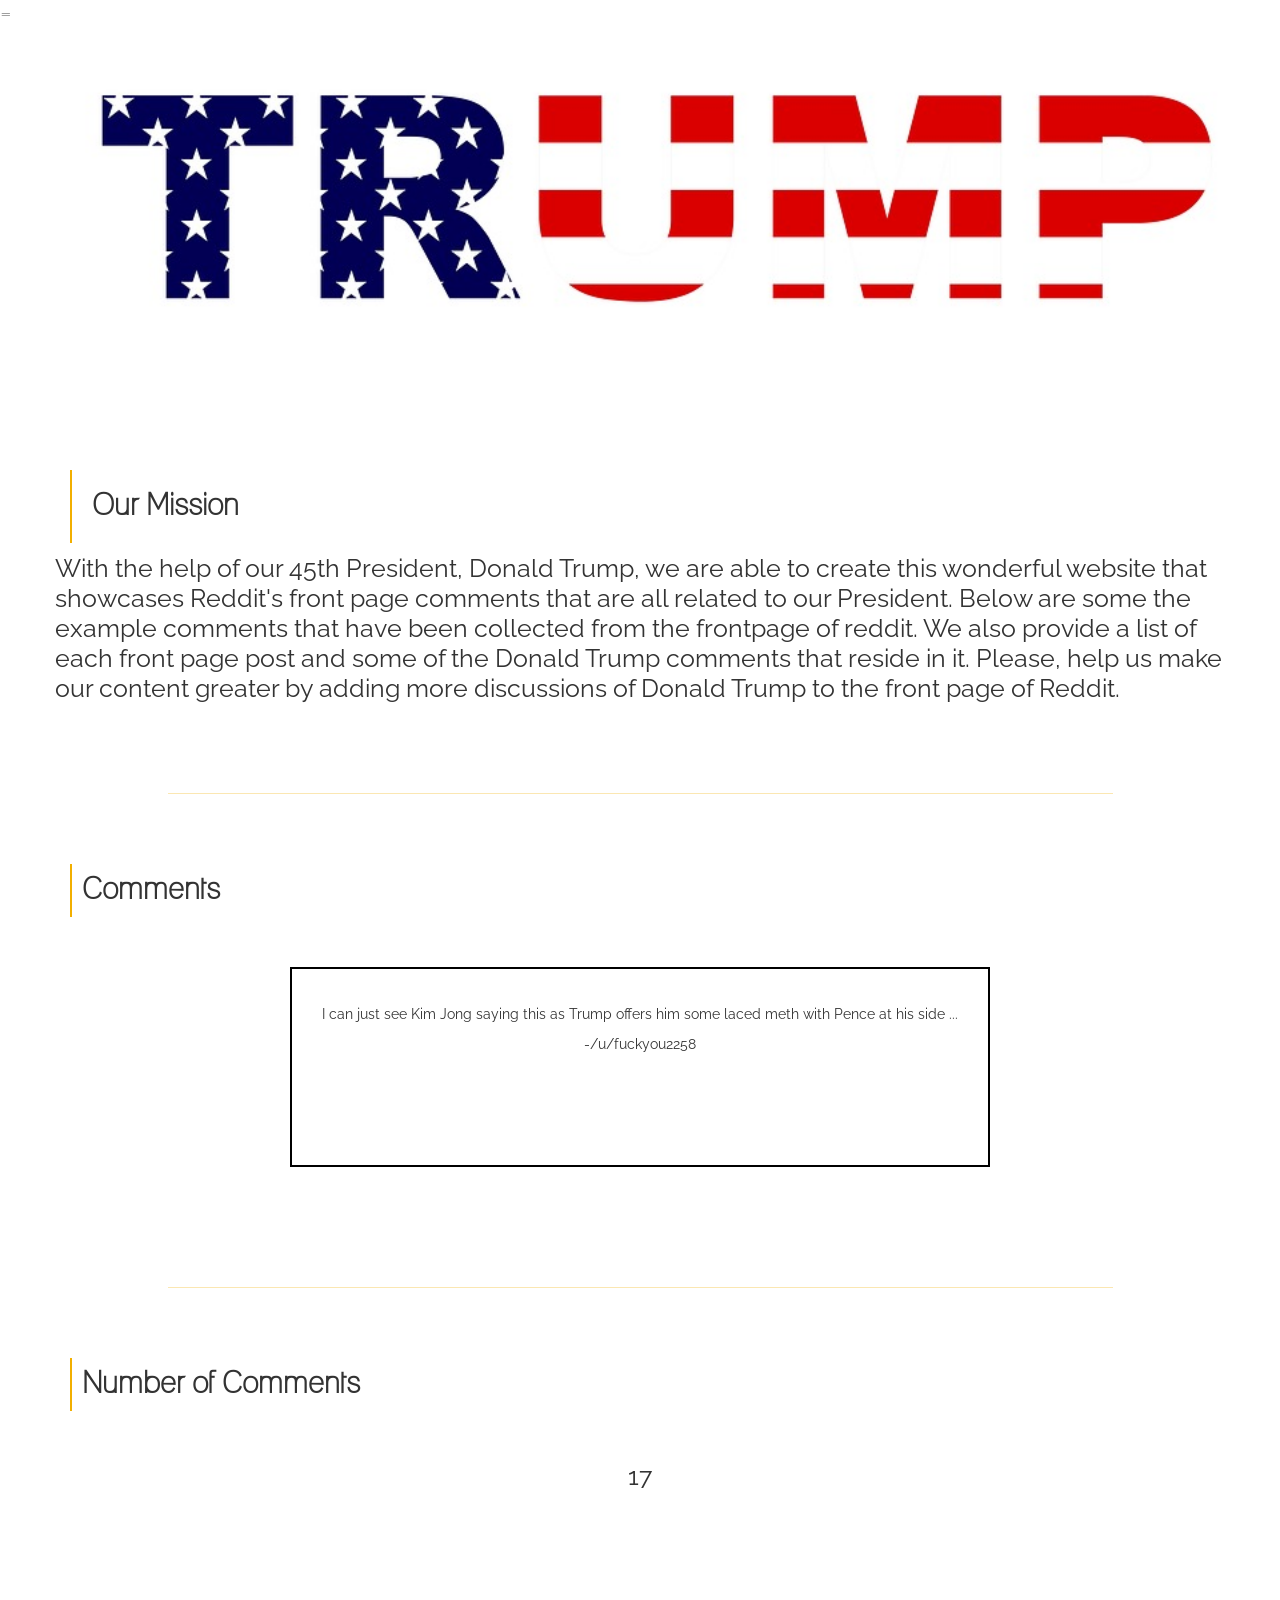
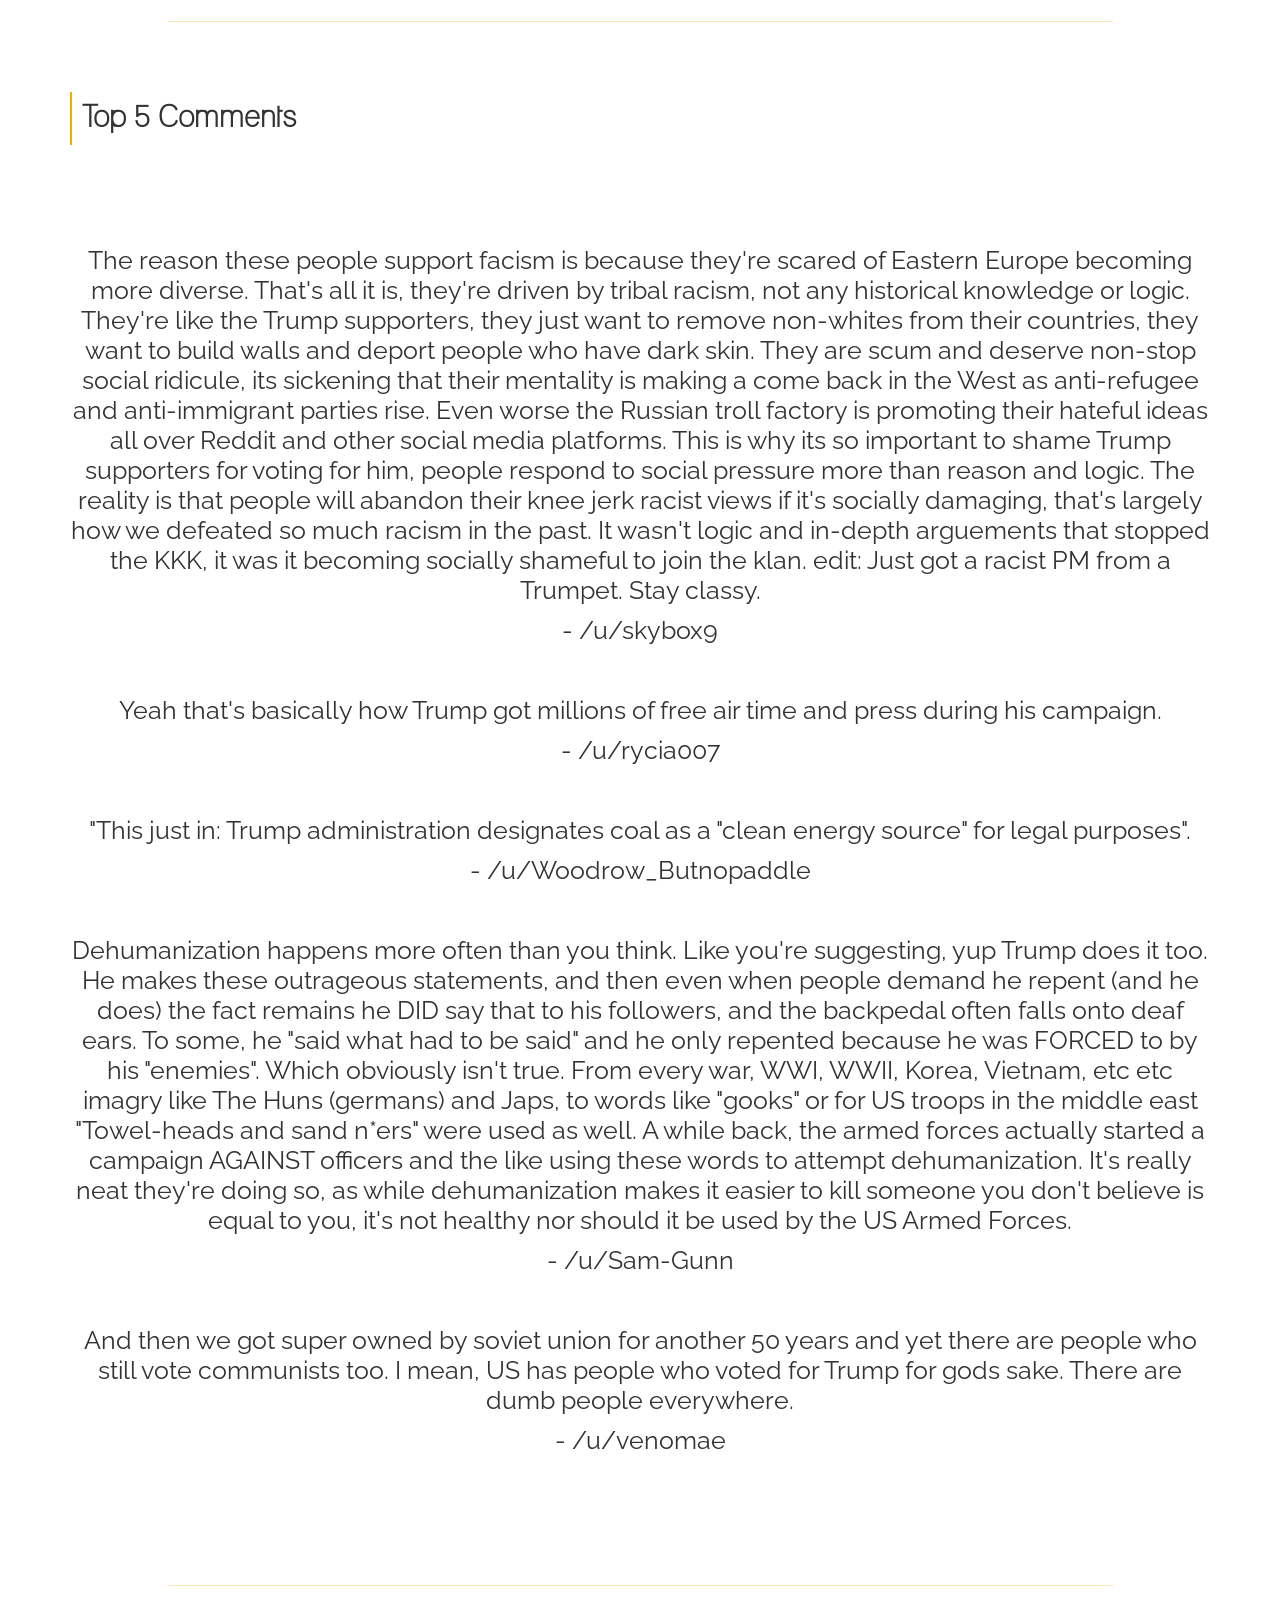
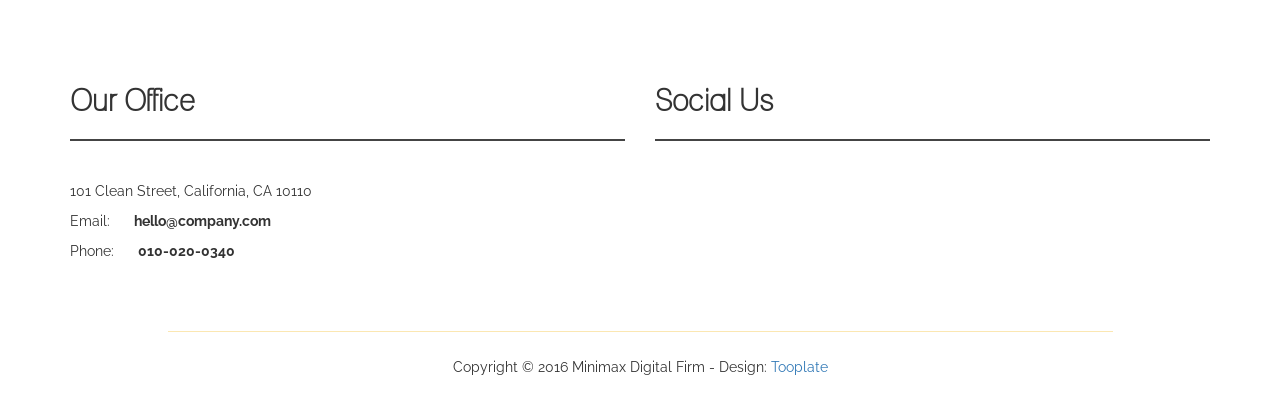
==== index.html @ 742bbc46 "Adding Website, and python script that generated a JavaScript file for the front end" ====
<!DOCTYPE html>
<html lang="en">
<head>

	<meta charset="utf-8">
	<meta http-equiv="X-UA-Compatible" content="IE=Edge">
	<meta name="viewport" content="width=device-width, initial-scale=1">
	<meta name="keywords" content="">
	<meta name="description" content="">

	<title>Reddit's Trump Comments</title>
<!--

Template 2080 Minimax

http://www.tooplate.com/view/2080-minimax

-->
	<!-- stylesheet css -->
	<link rel="stylesheet" href="css/bootstrap.min.css">
	<link rel="stylesheet" href="css/font-awesome.min.css">
	<link rel="stylesheet" href="css/nivo-lightbox.css">
	<link rel="stylesheet" href="css/nivo_themes/default/default.css">
	<link rel="stylesheet" href="css/style.css">
	<!-- google web font css -->
	<link href='http://fonts.googleapis.com/css?family=Raleway:400,300,600,700' rel='stylesheet' type='text/css'>

</head>
<body data-spy="scroll" data-target=".navbar-collapse">
	<!-- javascript js -->=
	<script src="js/jquery.js"></script>
	<script src="js/bootstrap.min.js"></script>
	<script src="js/nivo-lightbox.min.js"></script>
	<script src="js/smoothscroll.js"></script>
	<script src="js/jquery.nav.js"></script>
	<script src="js/isotope.js"></script>
	<script src="js/imagesloaded.min.js"></script>
	<script src="js/custom.js"></script>
	<script src="js/randomTrumpText.js"></script>

<!-- home section -->
<div id="home">
</div>

<!-- service section -->
<div id="service">
	<div class="container">
		<div class="row">
			<div class="col-md-12 col-sm-12">
				<h2>Our Mission</h2>
			</div>
			<div class="p-larger">
				<p>With the help of our 45th President, Donald Trump, we are able to create
				   this wonderful website that showcases Reddit's front page comments that
					 are all related to our President. Below are some the example comments that have been
				   collected from the frontpage of reddit. We also provide a list of each front
					 page post and some of the Donald Trump comments that reside in it. Please,
					 help us make our content greater by adding more discussions of Donald Trump
					 to the front page of Reddit.
				</p>
			</div>
		</div>
	</div>
</div>

<!-- divider section -->
<div class="container">
	<div class="row">
		<div class="col-md-1 col-sm-1"></div>
		<div class="col-md-10 col-sm-10">
			<hr>
		</div>
		<div class="col-md-1 col-sm-1"></div>
	</div>
</div>

<!-- about section -->
<div id="about">
	<div class="container">
		<div class="row">
			<div class="col-md-12 col-sm-12">
				<h2>Comments</h2>
			</div>
			<div class="col-md-12 col-sm-12">
				<div class="text-display">
					<p id="comment">Hello</p>
				</div>
			</div>
		</div>
	</div>
</div>

<!-- divider section -->
<div class="container">
	<div class="row">
		<div class="col-md-1 col-sm-1"></div>
		<div class="col-md-10 col-sm-10">
			<hr>
		</div>
		<div class="col-md-1 col-sm-1"></div>
	</div>
</div>

<!-- about section -->
<div id="about">
	<div class="container">
		<div class="row">
			<div class="col-md-12 col-sm-12">
				<h2>Number of Comments</h2>
			</div>
			<div class="col-md-12 col-sm-12">
				<div class="text-larger">
				  <p id="numberofComments"></p>
				</div>
			</div>
		</div>
	</div>
</div>

<!-- divider section -->
<div class="container">
	<div class="row">
		<div class="col-md-1 col-sm-1"></div>
		<div class="col-md-10 col-sm-10">
			<hr>
		</div>
		<div class="col-md-1 col-sm-1"></div>
	</div>
</div>

<!-- about section -->
<div id="about">
	<div class="container">
		<div class="row">
			<div class="col-md-12 col-sm-12">
				<h2>Top 5 Comments</h2>
			</div>
			<div class="col-md-12 col-sm-12">
				<p id="comment1" class="comments-spacing"></p>
				<p id="author1" class="text-larger"><p>
			  <p id="comment2" class="comments-spacing"></p>
				<p id="author2" class="text-larger"><p>
			  <p id="comment3" class="comments-spacing"></p>
				<p id="author3" class="text-larger"><p>
			  <p id="comment4" class="comments-spacing"></p>
				<p id="author4" class="text-larger"><p>
			  <p id="comment5" class="comments-spacing"></p>
				<p id="author5" class="text-larger"><p>
			</div>
		</div>
	</div>
</div>

<!-- divider section -->
<div class="container">
	<div class="row">
		<div class="col-md-1 col-sm-1"></div>
		<div class="col-md-10 col-sm-10">
			<hr>
		</div>
		<div class="col-md-1 col-sm-1"></div>
	</div>
</div>

<!-- footer section -->
<footer>
	<div class="container">
		<div class="row">
			<div class="col-md-6 col-sm-6">
				<h2>Our Office</h2>
				<p>101 Clean Street, California, CA 10110</p>
				<p>Email: <span>hello@company.com</span></p>
				<p>Phone: <span>010-020-0340</span></p>
			</div>
			<div class="col-md-6 col-sm-6">
				<h2>Social Us</h2>
				<ul class="social-icons">
					<li><a href="#" class="fa fa-facebook"></a></li>
					<li><a href="#" class="fa fa-twitter"></a></li>
                    <li><a href="#" class="fa fa-google-plus"></a></li>
					<li><a href="#" class="fa fa-dribbble"></a></li>
				</ul>
			</div>
		</div>
	</div>
</footer>

<!-- divider section -->
<div class="container">
	<div class="row">
		<div class="col-md-1 col-sm-1"></div>
		<div class="col-md-10 col-sm-10">
			<hr>
		</div>
		<div class="col-md-1 col-sm-1"></div>
	</div>
</div>

<!-- copyright section -->
<div class="copyright">
	<div class="container">
		<div class="row">
			<div class="col-md-12 col-sm-12">
				<p>Copyright &copy; 2016 Minimax Digital Firm

                - Design: <a rel="nofollow" href="http://www.tooplate.com" target="_parent">Tooplate</a></p>
			</div>
		</div>
	</div>
</div>

<!-- scrolltop section -->
<a href="#top" class="go-top"><i class="fa fa-angle-up"></i></a>
<script src="js/randomTrumpText.js"></script>

</body>
</html>
---- css/nivo_themes/default/default.css ----
/*
 * Nivo Lightbox Default Theme v1.0
 * http://dev7studios.com/nivo-lightbox
 *
 * Copyright 2013, Dev7studios
 * Free to use and abuse under the MIT license.
 * http://www.opensource.org/licenses/mit-license.php
 */
 
.nivo-lightbox-theme-default.nivo-lightbox-overlay { 
	background: #666;
	background: rgba(0,0,0,0.6); 
}
.nivo-lightbox-theme-default .nivo-lightbox-content.nivo-lightbox-loading { background: url(loading.gif) no-repeat 50% 50%; }

.nivo-lightbox-theme-default .nivo-lightbox-nav {
	top: 10%;
	width: 8%;
	height: 80%;
	text-indent: -9999px;
	background-repeat: no-repeat;
	background-position: 50% 50%;
	opacity: 0.5;
}
.nivo-lightbox-theme-default .nivo-lightbox-nav:hover { 
	opacity: 1; 
	background-color: rgba(0,0,0,0.5);
}
.nivo-lightbox-theme-default .nivo-lightbox-prev { 
	background-image: url(prev.png); 
	border-radius: 0 3px 3px 0;
}
.nivo-lightbox-theme-default .nivo-lightbox-next { 
	background-image: url(next.png); 
	border-radius: 3px 0 0 3px;
}

.nivo-lightbox-theme-default .nivo-lightbox-close {
	display: block;
	background: url(close.png) no-repeat;
	width: 48px;
	height: 48px;
	text-indent: -9999px;
	padding: 5px;
	opacity: 0.5;
}
.nivo-lightbox-theme-default .nivo-lightbox-close:hover { opacity: 1; }

.nivo-lightbox-theme-default .nivo-lightbox-title-wrap { bottom: -7%; }
.nivo-lightbox-theme-default .nivo-lightbox-title {
	font: 14px/20px 'Helvetica Neue', Helvetica, Arial, sans-serif;
	font-style: normal;
	font-weight: normal;
	background: #000;
	color: #fff;
	padding: 7px 15px;
	border-radius: 30px;
}

.nivo-lightbox-theme-default .nivo-lightbox-image img {
	background: #fff;
	-webkit-box-shadow: 0px 1px 1px rgba(0,0,0,0.4);
	        box-shadow: 0px 1px 1px rgba(0,0,0,0.4);
}
.nivo-lightbox-theme-default .nivo-lightbox-ajax,
.nivo-lightbox-theme-default .nivo-lightbox-inline {
	background: #fff;
	padding: 40px;
	-webkit-box-shadow: 0px 1px 1px rgba(0,0,0,0.4);
	        box-shadow: 0px 1px 1px rgba(0,0,0,0.4);
}

@media (-webkit-min-device-pixel-ratio: 1.3),
       (-o-min-device-pixel-ratio: 2.6/2),
       (min--moz-device-pixel-ratio: 1.3),
       (min-device-pixel-ratio: 1.3),
       (min-resolution: 1.3dppx) {

	.nivo-lightbox-theme-default .nivo-lightbox-content.nivo-lightbox-loading { 
		background-image: url(loading@2x.gif); 
		-webkit-background-size: 32px 32px; 
		        background-size: 32px 32px;
	}
	.nivo-lightbox-theme-default .nivo-lightbox-prev { 
		background-image: url(prev@2x.png); 
		-webkit-background-size: 48px 48px; 
		        background-size: 48px 48px;
	}
	.nivo-lightbox-theme-default .nivo-lightbox-next { 
		background-image: url(next@2x.png); 
		-webkit-background-size: 48px 48px; 
		        background-size: 48px 48px;
	}
	.nivo-lightbox-theme-default .nivo-lightbox-close { 
		background-image: url(close@2x.png); 
		-webkit-background-size: 16px 16px; 
		        background-size: 16px 16px;
	}
	
}
---- css/style.css ----
/*

Template 2080 Minimax

http://www.tooplate.com/view/2080-minimax

*/

body
	{
		background: #fff;
		font-family: 'lane_-_narrowregular', sans-serif;
    line-height: 30px;
	}

@font-face {
    font-family: 'lane_-_narrowregular';
    src: url('../fonts/LANENAR_-webfont.eot');
    src: url('../fonts/LANENAR_-webfont.eot?#iefix') format('embedded-opentype'),
         url('../fonts/LANENAR_-webfont.woff') format('woff'),
         url('../fonts/LANENAR_-webfont.ttf') format('truetype'),
         url('../fonts/LANENAR_-webfont.svg#lane_-_narrowregular') format('svg');
    font-weight: normal;
    font-style: normal;

}

h1, p {
  font-family: 'Raleway', sans-serif;
  font-weight: 400;
}

h2,h3 {
  font-weight: bold;
}

hr {
  border-color: #f2af00;
  margin: 0;
  opacity: 0.3;
}

img {
  max-width: 100%;
  height: auto;
  transition: all 0.3s ease-in;
}
img:hover {
  cursor: pointer;
  opacity: 0.5;
}

.mission-block {
	position: absolute;
	right: 2px;
}

.p-larger {
	font-family: 'Raleway', sans-serif;
	font-weight: 400;
	font-size: 25px;
}

/* navigation */
.navbar-default {
    background: #fff;
    border: none;
    box-shadow: 0px 2px 8px 0px rgba(50, 50, 50, 0.08);
    margin: 0 !important;
  }
.navbar-default .navbar-brand {
    background: #dc5034;
    color: #fff;
    font-weight: bold;
    font-size: 30px;
    line-height: 50px;
    height: 90px;
    margin: 0;
    padding: 20px 20px 40px 20px;
	transition: all 0.4s ease-in-out;
    -webkit-transition: all 0.4s ease-in-out;
    -moz-transition: all 0.4s ease-in-out;
    -ms-transition: all 0.4s ease-in-out;
   }
.navbar-brand:hover, .navbar-brand:clicked {
  background: dc5034;
}
.navbar-default .navbar-nav li a {
    border-right: 1px solid #f9f9f9;
    color: #202020;
    font-weight: bold;
    padding-right: 40px;
    padding-left: 40px;
    line-height: 60px;

	transition: all 0.4s ease-in-out;
    -webkit-transition: all 0.4s ease-in-out;
    -moz-transition: all 0.4s ease-in-out;
    -ms-transition: all 0.4s ease-in-out;
  }
.navbar-default .navbar-nav > li > a:clicked,
.navbar-default .navbar-nav > li > a:hover,
.navbar-default .navbar-nav > li > a:focus {
  color: #f2af00;
}
.navbar-default .navbar-nav > .active > a,
.navbar-default .navbar-nav > .active > a:hover,
.navbar-default .navbar-nav > .active > a:focus {
  color: #f2af00;
  background-color: transparent;
}
.navbar-default .navbar-toggle {
    border: none;
    padding-top: 30px;
}
.navbar-default .navbar-toggle .icon-bar {
    background: #dc5034;
    border-color: transparent;
}
.navbar-default .navbar-toggle:hover,
.navbar-default .navbar-toggle:focus {
  background-color: transparent
}

.text-display {
	text-align: center;
	margin: auto;
	padding-top: 200px;
	padding-bottom: 200px;
	width: 700px;
	height: 200px;
	padding: 30px;
	border: 2px solid black;
}

.text-larger {
	text-align: center;
	font-family: 'Raleway', sans-serif;
	font-weight: 400;
	font-size: 25px;
}

.comments-spacing {
	text-align: center;
	font-family: 'Raleway', sans-serif;
	font-weight: 400;
	font-size: 25px;
	margin-top: 2em;
}

/* home section */
#home {
  background: url('../images/trump_banner.jpg')no-repeat;
  background-size: cover;
  background-position: center;
  height: 50px;
	width: auto;
  padding-top: 120px;
  padding-bottom: 200px;
}
#home h1 {
  color: #f2af00;
  font-weight: 300;
  padding-bottom: 10px;
}
#home h2 {
  line-height: 10px;
}
#home .btn {
  background: rgba(255, 255, 255, 0.6);
  border: 2px solid #444;
  border-radius: 0px;
  color: #444;
  font-family: 'Raleway', sans-serif;
  font-weight: bold;
  font-size: 16px;
  padding-top: 14px;
  width: 200px;
  padding: 20px;
  margin-top: 20px;
   transition: all 0.4s ease-in-out;
    -webkit-transition: all 0.4s ease-in-out;
    -moz-transition: all 0.4s ease-in-out;
    -ms-transition: all 0.4s ease-in-out;
}
#home .btn:hover {
  background: #dc5034;
  border-color: transparent;
  color: #fff;
}

/* service section */
#service {
  padding-top: 100px;
  padding-bottom: 80px;
}
#service h2 {
  border-left: 2px solid #f2af00;
  display: inline-block;
  padding: 20px;
}
#service .fa {
  border-top: 3px solid #f2af00;
  border-bottom: 3px solid #dc5034;
  border-radius: 50%;
  font-size: 32px;
  color: #dc5034;
  text-align: center;
  vertical-align: middle;
  margin-top: 50px;
  margin-bottom: 15px;
  padding: 40px;
}

/* about section */
#about {
  padding-top: 50px;
  padding-bottom: 80px;
}
#about h2 {
  border-left: 2px solid #f2af00;
  display: inline-block;
  padding: 10px 20px 10px 10px;
}
#about .col-md-12 {
  padding-bottom: 40px;
}
#about img {
  border: 1px solid #666;
  padding: 10px;
}
#about h4 {
  padding-bottom: 10px;
}

/* team section */
#team {
  padding-top: 60px;
  padding-bottom: 100px;
}
#team h2 {
  border-left: 2px solid #f2af00;
  display: inline-block;
  padding: 10px 10px 10px 20px;
}
#team h4 {
	padding-bottom: 40px;
}
#team .col-md-12 {
  text-align: center;
  padding-bottom: 60px;
}
#team img {
  border: 1px solid #666;
  padding: 15px;
}

/* portfolio section */
#portfolio {
  text-align: center;
  padding-top: 80px;
  padding-bottom: 60px;
  }
#portfolio h2 {
  border-right: 2px solid #f2af00;
  display: inline-block;
  padding: 10px 20px 10px 10px;
}
/* FILTER CSS */
.filter-wrapper {
    width: 100%;
    margin: 0 0 24px 0;
    overflow: hidden;
    text-align: center;
}
.filter-wrapper li {
    display: inline-block;
    margin: 4px;
}
.filter-wrapper li a {
    color: #999999;
    font-size: 16px;
    font-family: 'lane_-_narrowregular', sans-serif;
    font-weight: bold;
    padding: 8px 17px;
    display: block;
    text-decoration: none;
    transition: all 0.4s ease-in-out;
    -webkit-transition: all 0.4s ease-in-out;
    -moz-transition: all 0.4s ease-in-out;
    -ms-transition: all 0.4s ease-in-out;
}
.filter-wrapper li a.selected,
.filter-wrapper li a:focus,
.filter-wrapper li a:hover {
    background: #f2af00;
    border-color: transparent;
    color: #ffffff;
  }

/* ISOTOPE BOX CSS */
.iso-box-section {
    width: 100%;
}
.iso-box-wrapper {
    width: 100%;
    padding: 0;
    clear: both;
    position: relative;
}
.iso-box {
    position: relative;
    min-height: 50px;
    float: left;
    overflow: hidden;
    margin-bottom: 20px;
}
.iso-box > a {
    display: block;
    width: 100%;
    height: 100%;
    overflow: hidden;
}
.iso-box > a {
    display: block;
    width: 100%;
    height: 100%;
    overflow: hidden;
}
.fluid-img {
  width: 100%;
  display: block;
}

/* pricing section */
#pricing {
  padding-top: 60px;
  padding-bottom: 80px;
  text-align: center;
}
#pricing h2 {
  border-left: 2px solid #f2af00;
  display: inline-block;
  padding: 10px 10px 10px 20px;
}
#pricing .plan {
  border: 2px solid #444;
  padding: 20px 20px 40px 20px;
  margin-top: 60px;
}
#pricing .plan .plan-title {
  border-bottom: 2px solid #444;
  padding: 20px 10px 20px 10px;
  margin-bottom: 20px;
}
#pricing .plan small,
#pricing .plan ul li {
  font-family: 'Raleway', sans-serif;
}
#pricing .plan ul {
  padding: 0;
}
#pricing .plan ul li {
  display: block;
  padding: 16px 0px 16px 0px;
}
#pricing .plan .btn {
  background: transparent;
  border: 2px solid #444;
  border-radius: 0px;
  color: #000;
  font-weight: bold;
  width: 140px;
  height: 50px;
  transition: all 0.4s ease-in-out;
    -webkit-transition: all 0.4s ease-in-out;
    -moz-transition: all 0.4s ease-in-out;
    -ms-transition: all 0.4s ease-in-out;
}
#pricing .plan .btn:hover {
  background: #f2af00;
  border-color: transparent;
}

/* contact section */
#contact {
  padding-top: 60px;
  padding-bottom: 60px;
  text-align: center;
}
#contact h2 {
  border-right: 2px solid #f2af00;
  display: inline-block;
  padding: 10px 20px 10px 10px;
  margin-bottom: 60px;
}
#contact .form-control {
  border: 2px solid #444;
  border-radius: 0px;
  box-shadow: none;
  font-family: 'Raleway', sans-serif;
  margin-bottom: 20px;
}
#contact .form-control:focus {
  opacity: 0.8;
  position: relative;
  bottom: 10px;
}
#contact input {
  height: 50px;
}
#contact input[type="submit"] {
  background: #444;
  color: #ffffff;
  transition: all 0.4s ease-in-out;
    -webkit-transition: all 0.4s ease-in-out;
    -moz-transition: all 0.4s ease-in-out;
    -ms-transition: all 0.4s ease-in-out;
}
#contact input[type="submit"]:hover {
  background: #f2af00;
  border-color: transparent;
}
#contact p {
  padding-top: 10px;
}
.form-control::-moz-placeholder {
  color: #202020;
  opacity: 1;
}
.form-control:-ms-input-placeholder {
  color: #202020;
}
.form-control::-webkit-input-placeholder {
  color: #202020;
}

/* footer section */
footer {
  padding-top: 60px;
  padding-bottom: 60px;
}
footer h2 {
  border-bottom: 2px solid #444;
  padding-top: 20px;
  padding-bottom: 20px;
  margin-bottom: 40px;
}
footer p {
  line-height: 20px;
}
footer span {
  font-weight: bold;
  padding-left: 20px;
}
.social-icons {
  padding: 0;
  margin: 0;
}
.social-icons li {
  display: inline-block;
  list-style: none;
}
.social-icons li a {
  background: #444;
  color: #ffffff;
  text-decoration: none;
  font-size: 30px;
  width: 60px;
  height: 60px;
  line-height: 60px;
  text-align: center;
  vertical-align: middle;
  margin-right: 10px;
  transition: all 0.4s ease-in-out;
    -webkit-transition: all 0.4s ease-in-out;
    -moz-transition: all 0.4s ease-in-out;
    -ms-transition: all 0.4s ease-in-out;
}
.social-icons li a:hover {
  background: #f2af00;
}

/* copyright section */
.copyright {
  padding-top: 20px;
  padding-bottom: 20px;
  text-align: center;
}

/* scrolltop section */
.go-top
  {
    background-color: #f2af00;
    font-size: 26px;
    bottom: 2em;
    right: 2em;
    color: #FFF;
    display: none;
    position: fixed;
    text-decoration: none;
    width: 60px;
    height: 60px;
    line-height: 58px;
    text-align: center;
	transition: all 0.4s ease-in-out;
    -webkit-transition: all 0.4s ease-in-out;
    -moz-transition: all 0.4s ease-in-out;
    -ms-transition: all 0.4s ease-in-out;
  }
.go-top:hover
  {
    background-color: #444;
	color: #fff;
  }

/* media 960 */
@media only screen and ( max-width: 980px ) {
  .navbar-default .navbar-nav li a {
    padding-right: 20px;
    padding-left: 40px;
    line-height: 30px;
  }
}

/* media 360 */
@media only screen and ( max-width: 360px ) {
  #team h4 {
    padding-bottom: 30px;
  }
}
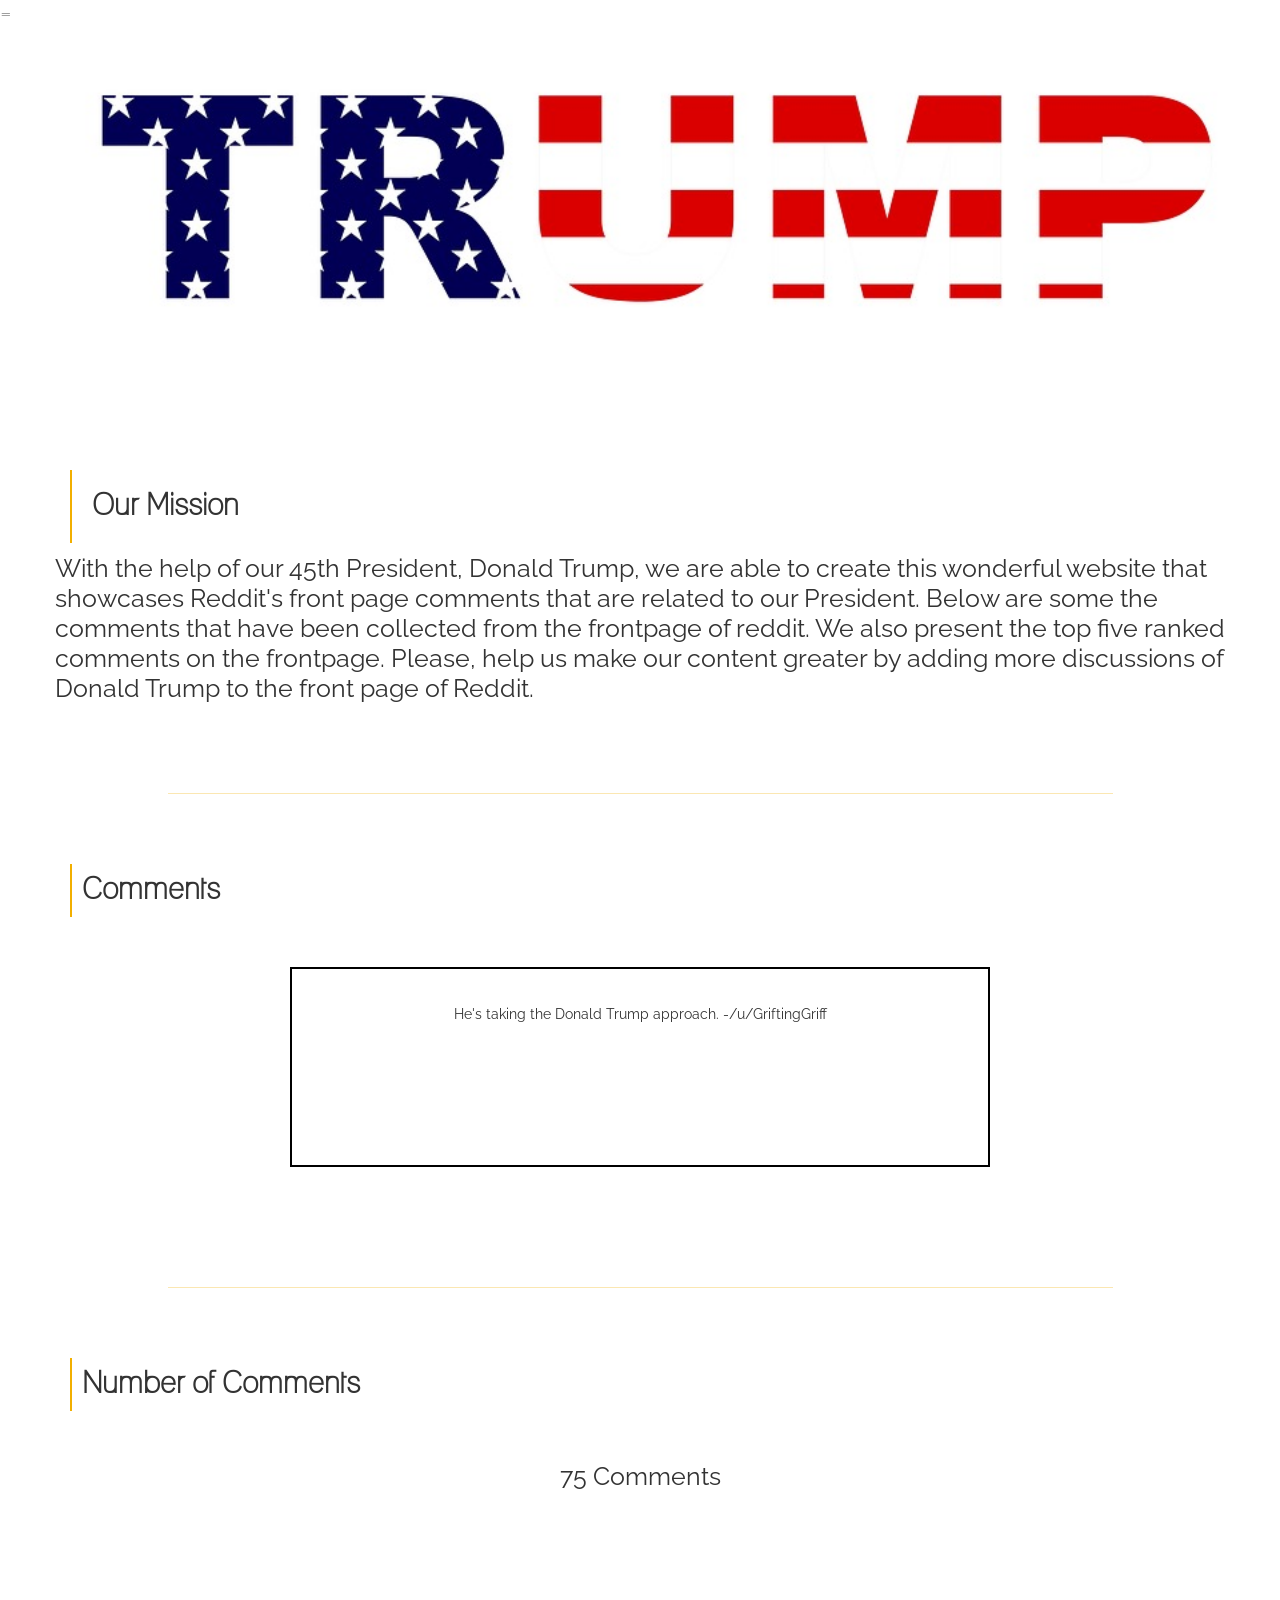
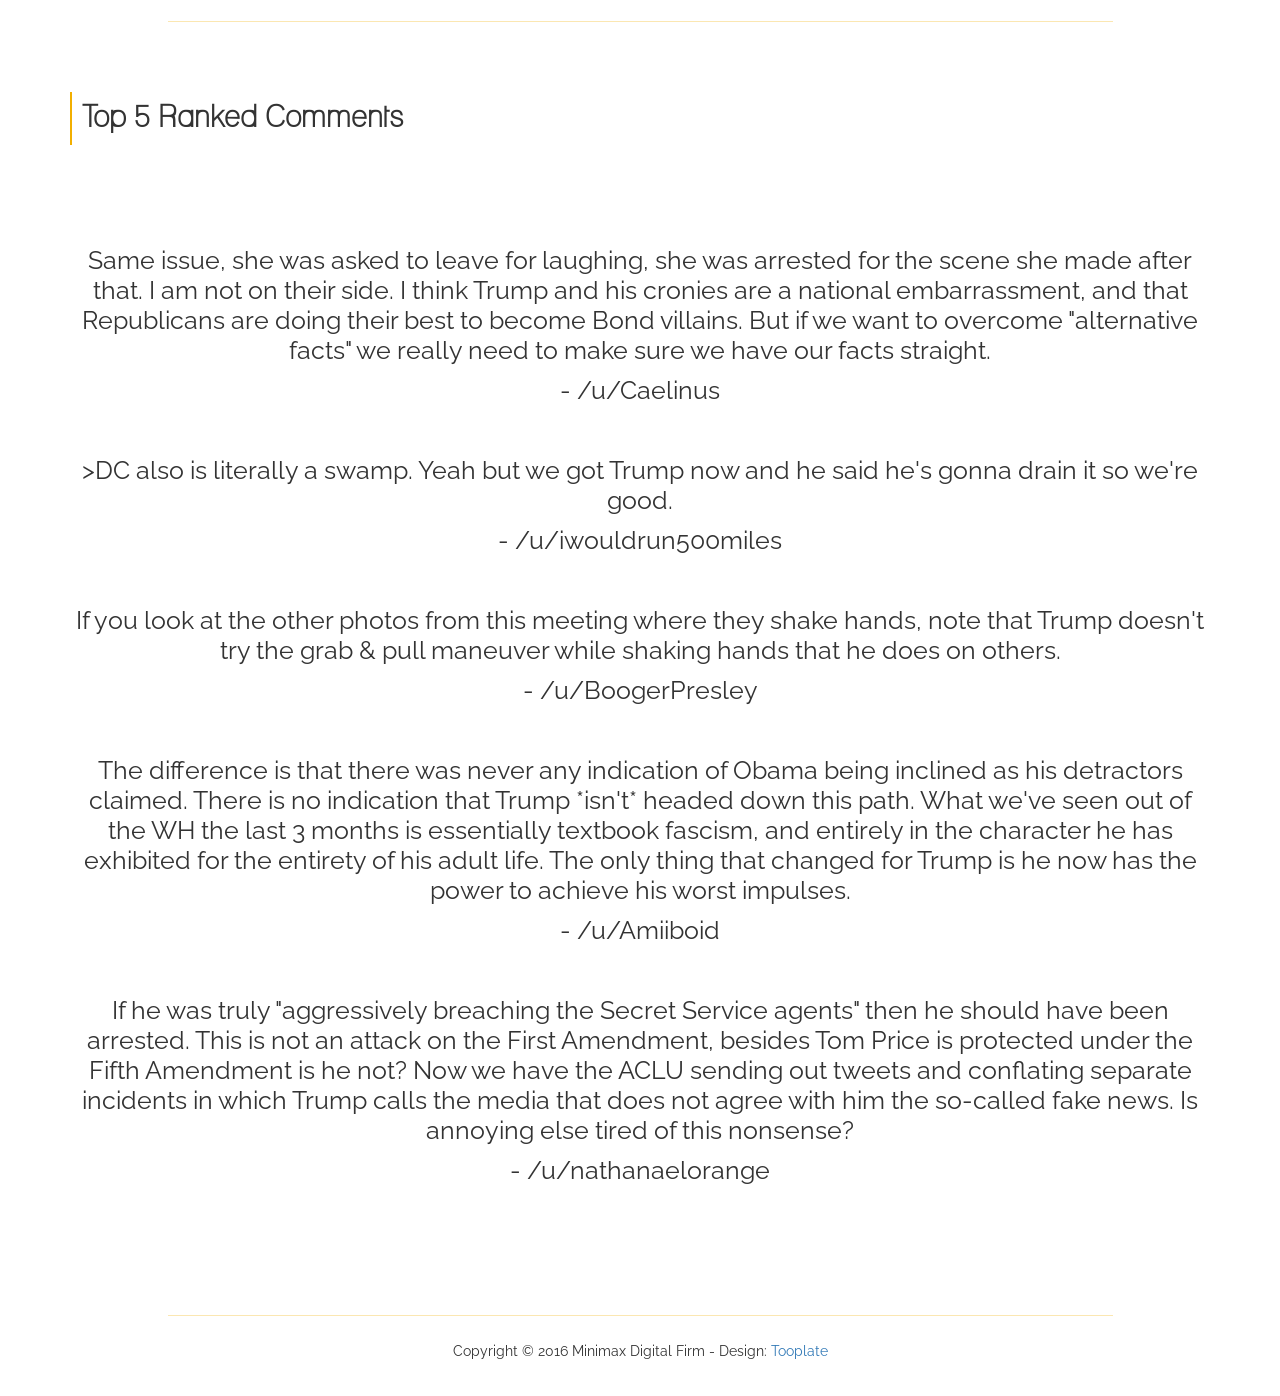
==== commit 8451b056: "Added Commits and README.md" ====
--- a/index.html
+++ b/index.html
@@ -50,13 +50,13 @@
 				<h2>Our Mission</h2>
 			</div>
 			<div class="p-larger">
-				<p>With the help of our 45th President, Donald Trump, we are able to create
+				<p>
+					 With the help of our 45th President, Donald Trump, we are able to create
 				   this wonderful website that showcases Reddit's front page comments that
-					 are all related to our President. Below are some the example comments that have been
-				   collected from the frontpage of reddit. We also provide a list of each front
-					 page post and some of the Donald Trump comments that reside in it. Please,
-					 help us make our content greater by adding more discussions of Donald Trump
-					 to the front page of Reddit.
+					 are related to our President. Below are some the comments that have been
+				   collected from the frontpage of reddit. We also present the top five ranked
+					 comments on the frontpage. Please, help us make our content greater
+					 by adding more discussions of Donald Trump to the front page of Reddit.
 				</p>
 			</div>
 		</div>
@@ -133,7 +133,7 @@
 	<div class="container">
 		<div class="row">
 			<div class="col-md-12 col-sm-12">
-				<h2>Top 5 Comments</h2>
+				<h2>Top 5 Ranked Comments</h2>
 			</div>
 			<div class="col-md-12 col-sm-12">
 				<p id="comment1" class="comments-spacing"></p>
@@ -162,39 +162,6 @@
 	</div>
 </div>
 
-<!-- footer section -->
-<footer>
-	<div class="container">
-		<div class="row">
-			<div class="col-md-6 col-sm-6">
-				<h2>Our Office</h2>
-				<p>101 Clean Street, California, CA 10110</p>
-				<p>Email: <span>hello@company.com</span></p>
-				<p>Phone: <span>010-020-0340</span></p>
-			</div>
-			<div class="col-md-6 col-sm-6">
-				<h2>Social Us</h2>
-				<ul class="social-icons">
-					<li><a href="#" class="fa fa-facebook"></a></li>
-					<li><a href="#" class="fa fa-twitter"></a></li>
-                    <li><a href="#" class="fa fa-google-plus"></a></li>
-					<li><a href="#" class="fa fa-dribbble"></a></li>
-				</ul>
-			</div>
-		</div>
-	</div>
-</footer>
-
-<!-- divider section -->
-<div class="container">
-	<div class="row">
-		<div class="col-md-1 col-sm-1"></div>
-		<div class="col-md-10 col-sm-10">
-			<hr>
-		</div>
-		<div class="col-md-1 col-sm-1"></div>
-	</div>
-</div>
 
 <!-- copyright section -->
 <div class="copyright">
